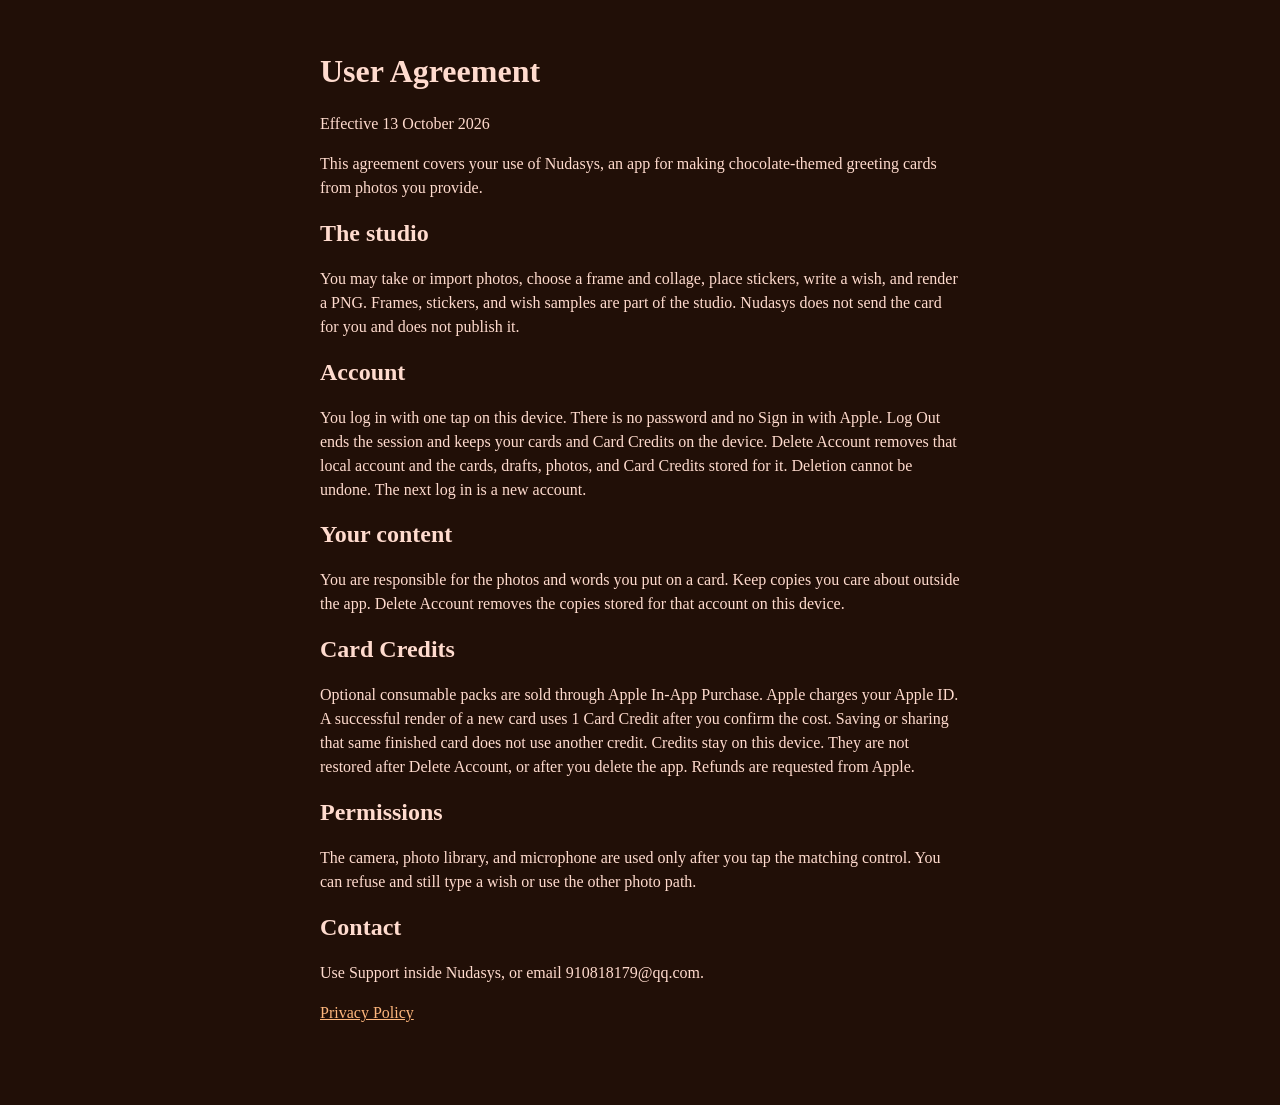
==== user-agreement.html @ 73a372a2 "Publish the Nudasys privacy policy and user agreement. Co-authored-by: Cursor <cursoragent@cursor.co" ====
<!DOCTYPE html>
<html lang="en">
<head>
  <meta charset="utf-8">
  <meta name="viewport" content="width=device-width, initial-scale=1">
  <title>Nudasys User Agreement</title>
  <link rel="stylesheet" href="legal.css">
</head>
<body>
  <main>
    <h1>User Agreement</h1>
    <p>Effective 13 October 2026</p>
    <p>This agreement covers your use of Nudasys, an app for making chocolate-themed greeting cards from photos you provide.</p>
    <h2>The studio</h2>
    <p>You may take or import photos, choose a frame and collage, place stickers, write a wish, and render a PNG. Frames, stickers, and wish samples are part of the studio. Nudasys does not send the card for you and does not publish it.</p>
    <h2>Account</h2>
    <p>You log in with one tap on this device. There is no password and no Sign in with Apple. Log Out ends the session and keeps your cards and Card Credits on the device. Delete Account removes that local account and the cards, drafts, photos, and Card Credits stored for it. Deletion cannot be undone. The next log in is a new account.</p>
    <h2>Your content</h2>
    <p>You are responsible for the photos and words you put on a card. Keep copies you care about outside the app. Delete Account removes the copies stored for that account on this device.</p>
    <h2>Card Credits</h2>
    <p>Optional consumable packs are sold through Apple In-App Purchase. Apple charges your Apple ID. A successful render of a new card uses 1 Card Credit after you confirm the cost. Saving or sharing that same finished card does not use another credit. Credits stay on this device. They are not restored after Delete Account, or after you delete the app. Refunds are requested from Apple.</p>
    <h2>Permissions</h2>
    <p>The camera, photo library, and microphone are used only after you tap the matching control. You can refuse and still type a wish or use the other photo path.</p>
    <h2>Contact</h2>
    <p>Use Support inside Nudasys, or email 910818179@qq.com.</p>
    <p><a href="privacy-policy.html">Privacy Policy</a></p>
  </main>
</body>
</html>
---- legal.css ----
body { margin: 0; background: #210f07; color: #ffdbce; font-family: Georgia, "Times New Roman", serif; }
main { max-width: 40rem; margin: 0 auto; padding: 2rem 1.25rem 4rem; }
h1, h2 { font-weight: 600; }
a { color: #ffb77d; }
p, li { line-height: 1.5; }
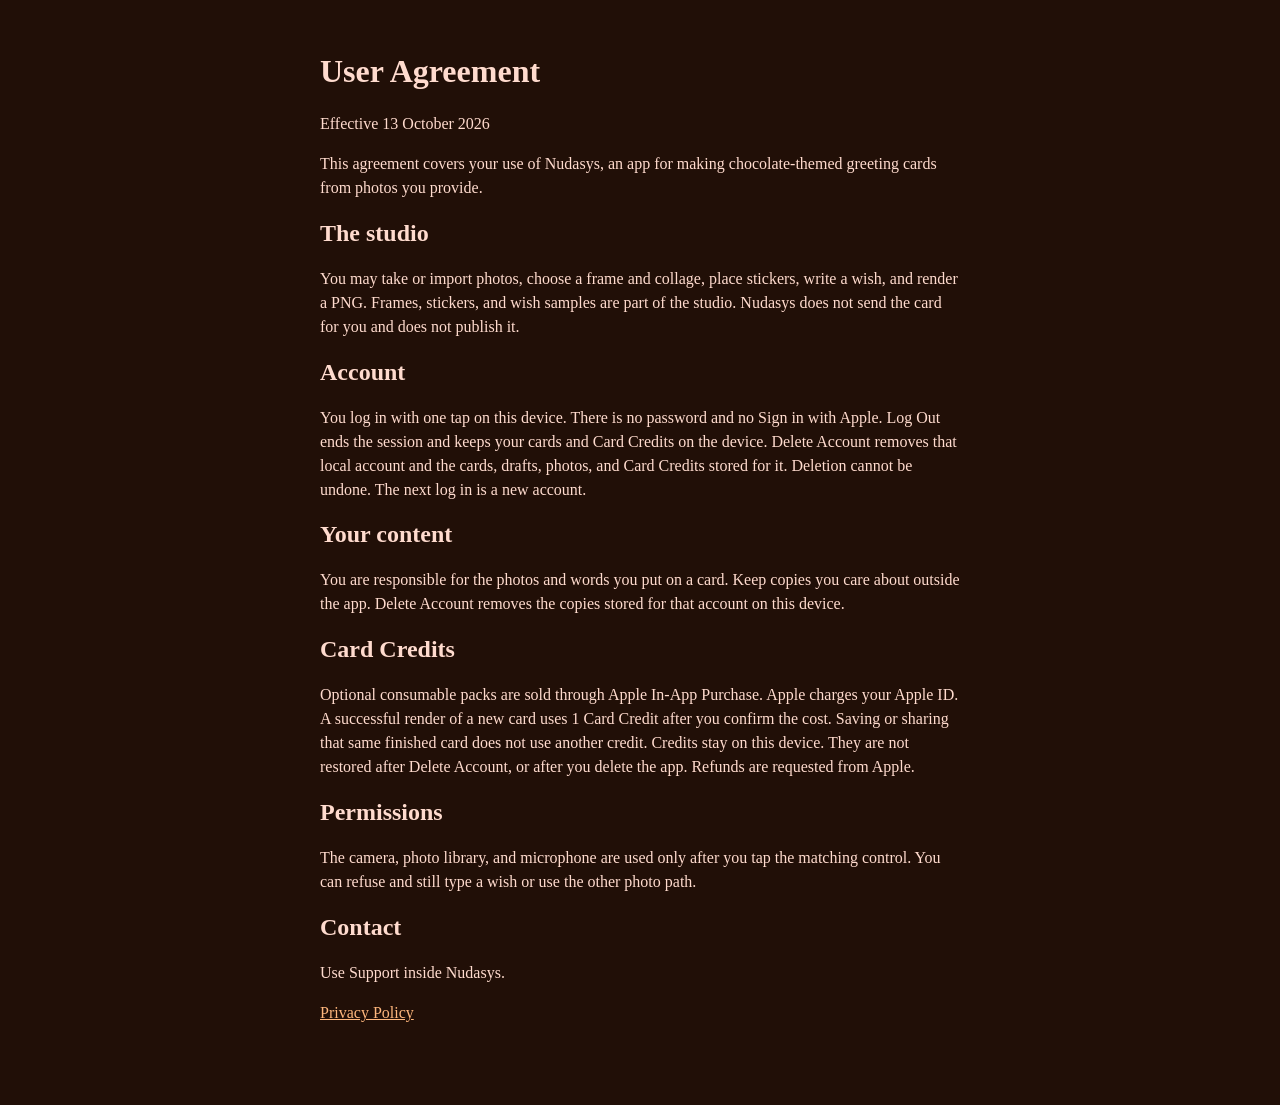
==== commit d514f29f: "Remove the contact email from the legal pages. Co-authored-by: Cursor <cursoragent@cursor.com>" ====
--- a/user-agreement.html
+++ b/user-agreement.html
@@ -22,7 +22,7 @@
     <h2>Permissions</h2>
     <p>The camera, photo library, and microphone are used only after you tap the matching control. You can refuse and still type a wish or use the other photo path.</p>
     <h2>Contact</h2>
-    <p>Use Support inside Nudasys, or email 910818179@qq.com.</p>
+    <p>Use Support inside Nudasys.</p>
     <p><a href="privacy-policy.html">Privacy Policy</a></p>
   </main>
 </body>
